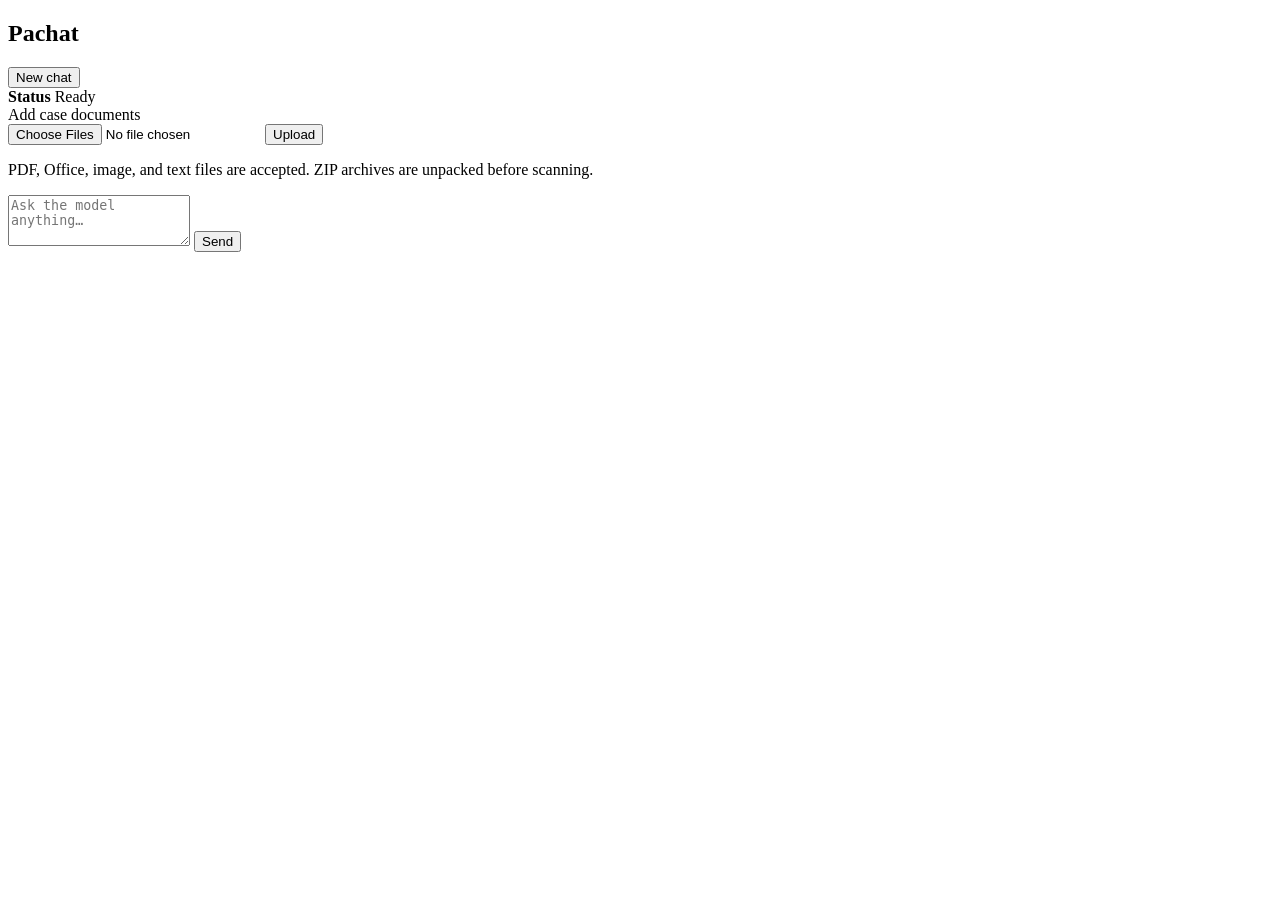
==== app/templates/index.html @ e61147d5 "Add file uploads" ====
<!doctype html>
<html lang="en">
  <head>
    <meta charset="utf-8" />
    <meta name="viewport" content="width=device-width, initial-scale=1" />
    <title>Pachat</title>
    <link rel="stylesheet" href="/static/styles.css" />
  </head>
  <body>
    <main class="app-shell">
      <aside class="sidebar">
        <h1>Pachat</h1>
        <button id="new-chat" class="secondary-button">New chat</button>
        <div class="status-box">
          <strong>Status</strong>
          <span id="status-indicator">Ready</span>
        </div>
      </aside>

      <section class="chat-panel">
        <form id="upload-form" class="intake-form">
          <label for="document-files">Add case documents</label>
          <div class="intake-controls">
            <input id="document-files" name="files" type="file" multiple accept=".pdf,.doc,.docx,.xls,.xlsx,.jpg,.png,.tif,.txt,.rtf,.md,.markdown,.csv,.tsv,.log,.json,.xml,.yaml,.yml,.zip,text/*,image/*" />
            <button type="submit" id="upload-button">Upload</button>
          </div>
          <p id="upload-status" aria-live="polite">PDF, Office, image, and text files are accepted. ZIP archives are unpacked before scanning.</p>
          <ul id="upload-results" aria-live="polite"></ul>
        </form>
        <div id="messages" class="messages" aria-live="polite"></div>

        <form id="chat-form" class="composer">
          <textarea
            id="prompt"
            rows="3"
            placeholder="Ask the model anything…"
            aria-label="User message"
          ></textarea>
          <button type="submit" id="send-button">Send</button>
        </form>
      </section>
    </main>

    <script src="/static/app.js"></script>
  </body>
</html>
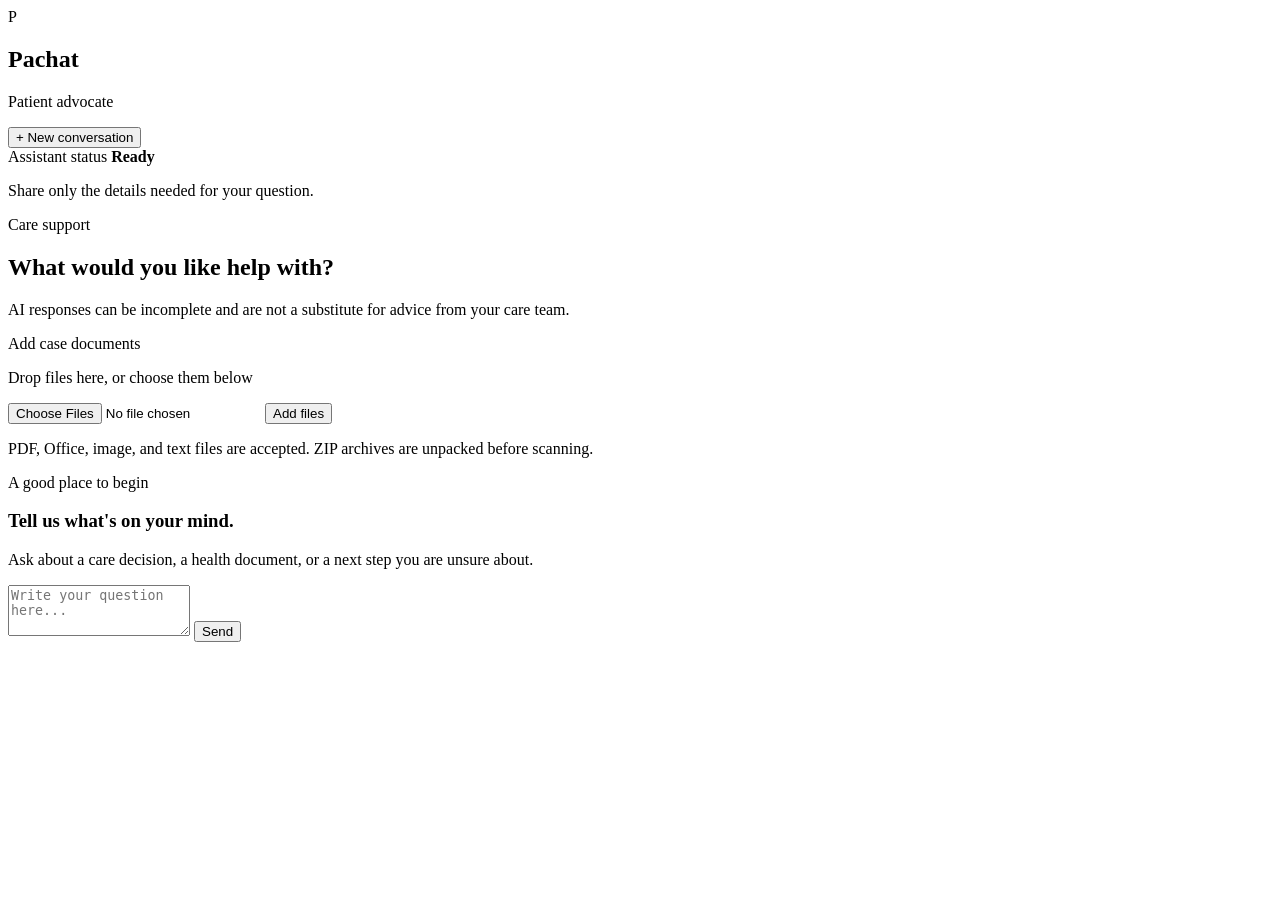
==== commit a90ee1b5: "Update site theme" ====
--- a/app/templates/index.html
+++ b/app/templates/index.html
@@ -3,37 +3,60 @@
   <head>
     <meta charset="utf-8" />
     <meta name="viewport" content="width=device-width, initial-scale=1" />
-    <title>Pachat</title>
+    <meta name="theme-color" content="#f2f7f4" />
+    <title>Pachat | Patient Advocate</title>
     <link rel="stylesheet" href="/static/styles.css" />
   </head>
   <body>
     <main class="app-shell">
-      <aside class="sidebar">
-        <h1>Pachat</h1>
-        <button id="new-chat" class="secondary-button">New chat</button>
+      <aside class="sidebar" aria-label="Pachat navigation">
+        <div class="brand">
+          <span class="brand-mark" aria-hidden="true">P</span>
+          <div>
+            <h1>Pachat</h1>
+            <p>Patient advocate</p>
+          </div>
+        </div>
+        <button id="new-chat" class="secondary-button" type="button">+ New conversation</button>
+        <div class="sidebar-spacer"></div>
         <div class="status-box">
-          <strong>Status</strong>
-          <span id="status-indicator">Ready</span>
+          <span class="status-label">Assistant status</span>
+          <strong id="status-indicator" role="status" aria-live="polite">Ready</strong>
         </div>
+        <p class="sidebar-note">Share only the details needed for your question.</p>
       </aside>
 
-      <section class="chat-panel">
+      <section class="chat-panel" aria-label="Patient advocate chat">
+        <header class="chat-header">
+          <p class="eyebrow">Care support</p>
+          <h2>What would you like help with?</h2>
+          <p class="care-note">AI responses can be incomplete and are not a substitute for advice from your care team.</p>
+        </header>
         <form id="upload-form" class="intake-form">
           <label for="document-files">Add case documents</label>
-          <div class="intake-controls">
-            <input id="document-files" name="files" type="file" multiple accept=".pdf,.doc,.docx,.xls,.xlsx,.jpg,.png,.tif,.txt,.rtf,.md,.markdown,.csv,.tsv,.log,.json,.xml,.yaml,.yml,.zip,text/*,image/*" />
-            <button type="submit" id="upload-button">Upload</button>
+          <div id="drop-area" class="drop-area">
+            <p class="drop-hint" aria-hidden="true">Drop files here, or choose them below</p>
+            <div class="intake-controls">
+              <input id="document-files" name="files" type="file" multiple accept=".pdf,.doc,.docx,.xls,.xlsx,.jpg,.png,.tif,.txt,.rtf,.md,.markdown,.csv,.tsv,.log,.json,.xml,.yaml,.yml,.zip,text/*,image/*" />
+              <button type="submit" id="upload-button">Add files</button>
+            </div>
           </div>
           <p id="upload-status" aria-live="polite">PDF, Office, image, and text files are accepted. ZIP archives are unpacked before scanning.</p>
           <ul id="upload-results" aria-live="polite"></ul>
         </form>
-        <div id="messages" class="messages" aria-live="polite"></div>
+        <div id="messages" class="messages" aria-live="polite">
+          <div id="empty-state" class="empty-state">
+            <p class="empty-kicker">A good place to begin</p>
+            <h3>Tell us what's on your mind.</h3>
+            <p>Ask about a care decision, a health document, or a next step you are unsure about.</p>
+          </div>
+        </div>
 
         <form id="chat-form" class="composer">
           <textarea
             id="prompt"
             rows="3"
-            placeholder="Ask the model anything…"
+            placeholder="Write your question here..."
             aria-label="User message"
           ></textarea>
           <button type="submit" id="send-button">Send</button>
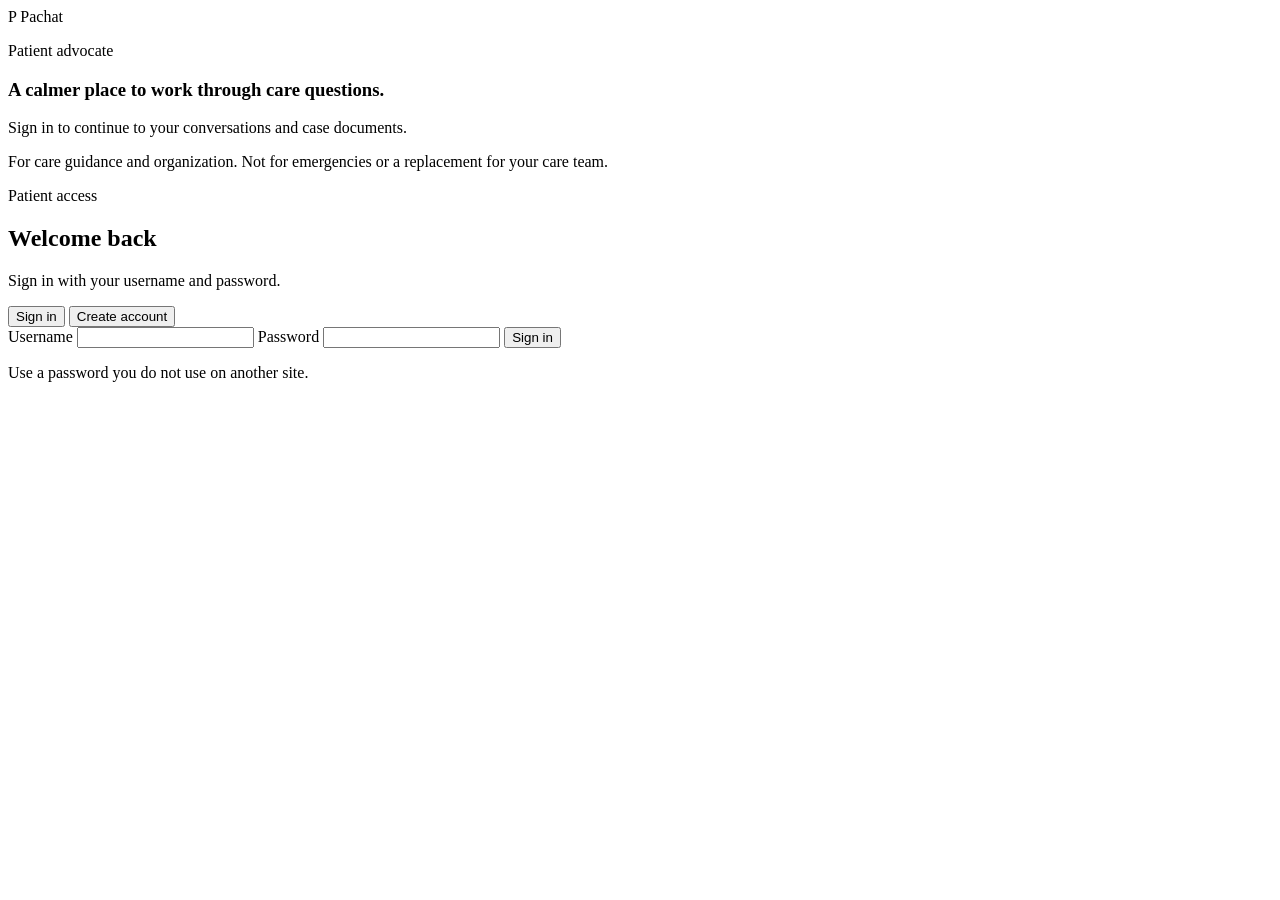
==== commit c3009096: "Add login" ====
--- a/app/templates/index.html
+++ b/app/templates/index.html
@@ -8,7 +8,43 @@
     <link rel="stylesheet" href="/static/styles.css" />
   </head>
   <body>
-    <main class="app-shell">
+    <section id="auth-screen" class="auth-screen">
+      <div class="auth-layout">
+        <aside class="auth-intro">
+          <div class="auth-brand">
+            <span class="brand-mark" aria-hidden="true">P</span>
+            <span>Pachat</span>
+          </div>
+          <p class="auth-eyebrow">Patient advocate</p>
+          <h1>A calmer place to work through care questions.</h1>
+          <p class="auth-intro-note">Sign in to continue to your conversations and case documents.</p>
+          <p class="auth-disclaimer">For care guidance and organization. Not for emergencies or a replacement for your care team.</p>
+        </aside>
+        <div class="auth-content">
+          <p class="eyebrow">Patient access</p>
+          <h2 id="auth-title">Welcome back</h2>
+          <p id="auth-description" class="auth-description">Sign in with your username and password.</p>
+          <div class="auth-tabs" role="group" aria-label="Account access">
+            <button id="show-login" class="auth-tab is-active" type="button" aria-pressed="true">Sign in</button>
+            <button id="show-register" class="auth-tab" type="button" aria-pressed="false">Create account</button>
+          </div>
+          <form id="auth-form" class="auth-form">
+            <label for="auth-username">Username</label>
+            <input id="auth-username" name="username" type="text" minlength="3" maxlength="32" pattern="[A-Za-z0-9](?:[A-Za-z0-9._]|-)*" autocomplete="username" required />
+            <label for="auth-password">Password</label>
+            <input id="auth-password" name="password" type="password" maxlength="128" autocomplete="current-password" required />
+            <p id="password-requirement" class="field-hint" hidden>Use at least 12 characters.</p>
+            <label id="confirm-password-label" for="auth-password-confirm" hidden>Confirm password</label>
+            <input id="auth-password-confirm" type="password" minlength="12" maxlength="128" autocomplete="new-password" hidden />
+            <p id="auth-error" class="form-error" role="alert" hidden></p>
+            <button id="auth-submit" class="primary-button" type="submit">Sign in</button>
+          </form>
+          <p class="auth-footnote">Use a password you do not use on another site.</p>
+        </div>
+      </div>
+    </section>
+
+    <main id="app-shell" class="app-shell" hidden>
       <aside class="sidebar" aria-label="Pachat navigation">
         <div class="brand">
           <span class="brand-mark" aria-hidden="true">P</span>
@@ -18,12 +54,19 @@
           </div>
         </div>
         <button id="new-chat" class="secondary-button" type="button">+ New conversation</button>
+        <nav class="account-actions" aria-label="Account">
+          <button id="files-open" class="sidebar-action" type="button">My files</button>
+          <button id="profile-open" class="sidebar-action" type="button">Profile and password</button>
+        </nav>
         <div class="sidebar-spacer"></div>
         <div class="status-box">
           <span class="status-label">Assistant status</span>
           <strong id="status-indicator" role="status" aria-live="polite">Ready</strong>
         </div>
-        <p class="sidebar-note">Share only the details needed for your question.</p>
+        <div class="account-footer">
+          <span id="account-display-name"></span>
+          <button id="logout" class="text-button" type="button">Sign out</button>
+        </div>
       </aside>
 
       <section class="chat-panel" aria-label="Patient advocate chat">
@@ -64,6 +107,50 @@
       </section>
     </main>
 
+    <dialog id="profile-dialog" class="account-dialog" aria-labelledby="profile-title">
+      <div class="dialog-header">
+        <div>
+          <p class="eyebrow">Account</p>
+          <h2 id="profile-title">Your profile</h2>
+        </div>
+        <button class="dialog-close" type="button" data-close-dialog="profile-dialog" aria-label="Close profile">×</button>
+      </div>
+      <form id="profile-form" class="dialog-form">
+        <label for="profile-username">Username</label>
+        <input id="profile-username" type="text" readonly />
+        <label for="profile-display-name">Display name</label>
+        <input id="profile-display-name" type="text" maxlength="80" required />
+        <p id="profile-status" class="dialog-status" role="status"></p>
+        <button class="primary-button" type="submit">Save profile</button>
+      </form>
+      <hr />
+      <form id="password-form" class="dialog-form">
+        <h3>Change password</h3>
+        <label for="current-password">Current password</label>
+        <input id="current-password" type="password" autocomplete="current-password" maxlength="128" required />
+        <label for="new-password">New password</label>
+        <input id="new-password" type="password" autocomplete="new-password" minlength="12" maxlength="128" required />
+        <label for="confirm-new-password">Confirm new password</label>
+        <input id="confirm-new-password" type="password" autocomplete="new-password" minlength="12" maxlength="128" required />
+        <p class="field-hint">Use at least 12 characters.</p>
+        <p id="password-status" class="dialog-status" role="status"></p>
+        <button class="primary-button" type="submit">Update password</button>
+      </form>
+    </dialog>
+
+    <dialog id="files-dialog" class="account-dialog" aria-labelledby="files-title">
+      <div class="dialog-header">
+        <div>
+          <p class="eyebrow">Documents</p>
+          <h2 id="files-title">My files</h2>
+        </div>
+        <button class="dialog-close" type="button" data-close-dialog="files-dialog" aria-label="Close files">×</button>
+      </div>
+      <p class="files-note">Files are only available to your signed-in account.</p>
+      <p id="files-status" class="dialog-status" role="status"></p>
+      <ul id="managed-files" class="managed-files"></ul>
+    </dialog>
+
     <script src="/static/app.js"></script>
   </body>
 </html>
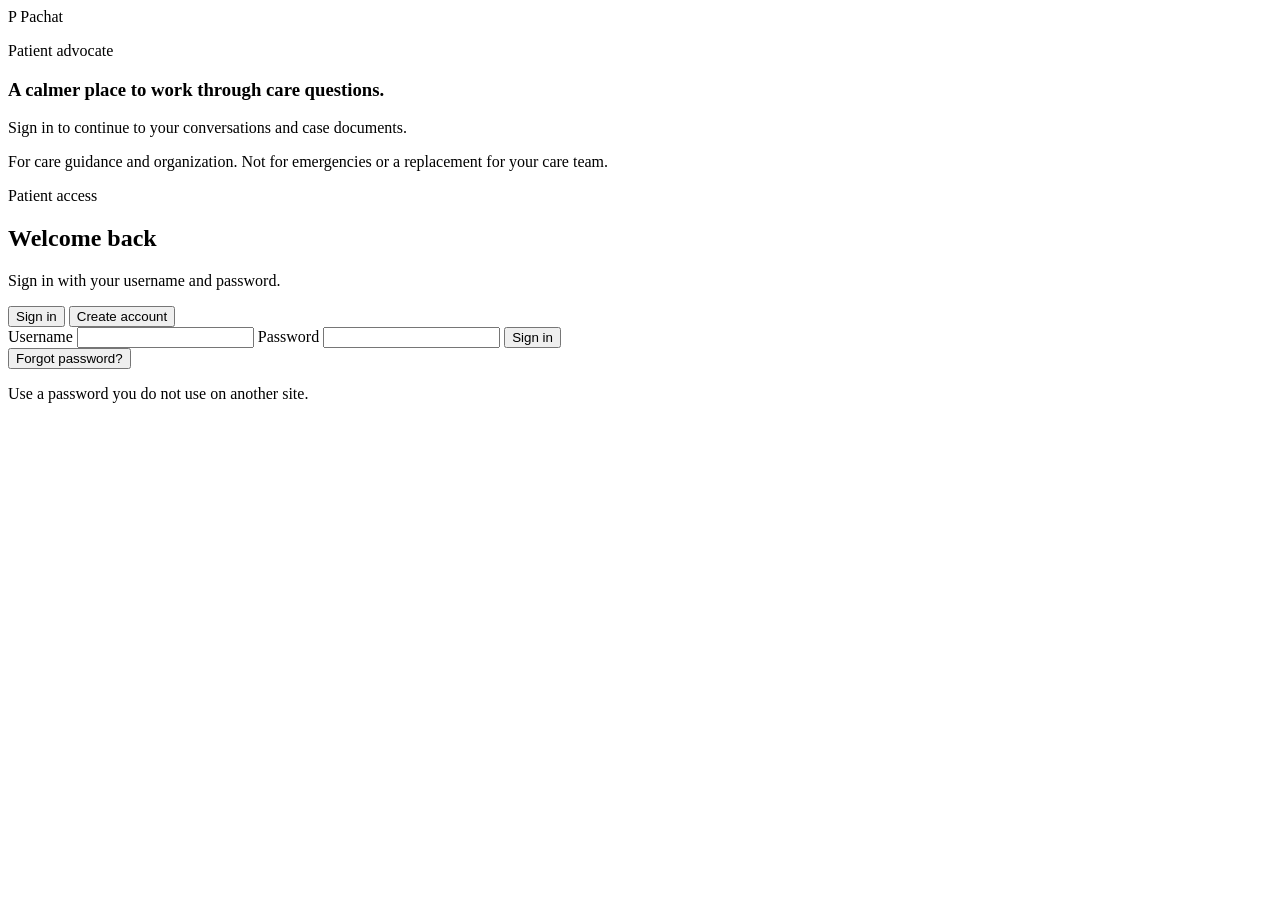
==== commit 28bcb26a: "Add password recovery" ====
--- a/app/templates/index.html
+++ b/app/templates/index.html
@@ -33,11 +33,26 @@
             <input id="auth-username" name="username" type="text" minlength="3" maxlength="32" pattern="[A-Za-z0-9](?:[A-Za-z0-9._]|-)*" autocomplete="username" required />
             <label for="auth-password">Password</label>
             <input id="auth-password" name="password" type="password" maxlength="128" autocomplete="current-password" required />
-            <p id="password-requirement" class="field-hint" hidden>Use at least 12 characters.</p>
+            <p id="password-requirement" class="field-hint" hidden>Use at least 10 characters.</p>
             <label id="confirm-password-label" for="auth-password-confirm" hidden>Confirm password</label>
-            <input id="auth-password-confirm" type="password" minlength="12" maxlength="128" autocomplete="new-password" hidden />
+            <input id="auth-password-confirm" type="password" minlength="10" maxlength="128" autocomplete="new-password" hidden />
             <p id="auth-error" class="form-error" role="alert" hidden></p>
             <button id="auth-submit" class="primary-button" type="submit">Sign in</button>
+          </form>
+          <button id="forgot-password" class="auth-link" type="button">Forgot password?</button>
+          <form id="recovery-form" class="auth-form" hidden>
+            <label for="recovery-username">Username</label>
+            <input id="recovery-username" type="text" minlength="3" maxlength="32" pattern="[A-Za-z0-9](?:[A-Za-z0-9._]|-)*" autocomplete="username" required />
+            <label for="recovery-code">Recovery code</label>
+            <input id="recovery-code" type="text" minlength="32" maxlength="128" autocomplete="off" required />
+            <label for="recovery-password">New password</label>
+            <input id="recovery-password" type="password" minlength="10" maxlength="128" autocomplete="new-password" required />
+            <label for="recovery-password-confirm">Confirm new password</label>
+            <input id="recovery-password-confirm" type="password" minlength="10" maxlength="128" autocomplete="new-password" required />
+            <p class="field-hint">Use at least 10 characters.</p>
+            <p id="recovery-error" class="form-error" role="alert" hidden></p>
+            <button id="recovery-submit" class="primary-button" type="submit">Reset password</button>
+            <button id="return-to-login" class="auth-link" type="button">Back to sign in</button>
           </form>
           <p class="auth-footnote">Use a password you do not use on another site.</p>
         </div>
@@ -129,12 +144,21 @@
         <label for="current-password">Current password</label>
         <input id="current-password" type="password" autocomplete="current-password" maxlength="128" required />
         <label for="new-password">New password</label>
-        <input id="new-password" type="password" autocomplete="new-password" minlength="12" maxlength="128" required />
+        <input id="new-password" type="password" autocomplete="new-password" minlength="10" maxlength="128" required />
         <label for="confirm-new-password">Confirm new password</label>
-        <input id="confirm-new-password" type="password" autocomplete="new-password" minlength="12" maxlength="128" required />
-        <p class="field-hint">Use at least 12 characters.</p>
+        <input id="confirm-new-password" type="password" autocomplete="new-password" minlength="10" maxlength="128" required />
+        <p class="field-hint">Use at least 10 characters.</p>
         <p id="password-status" class="dialog-status" role="status"></p>
         <button class="primary-button" type="submit">Update password</button>
+      </form>
+      <hr />
+      <form id="recovery-code-form" class="dialog-form">
+        <h3>Recovery code</h3>
+        <p class="field-hint">Create a new one if you have lost yours. This replaces any previous code.</p>
+        <label for="recovery-code-current-password">Current password</label>
+        <input id="recovery-code-current-password" type="password" autocomplete="current-password" maxlength="128" required />
+        <p id="recovery-code-status" class="dialog-status" role="status"></p>
+        <button class="primary-button" type="submit">Generate new recovery code</button>
       </form>
     </dialog>
 
@@ -151,6 +175,18 @@
       <ul id="managed-files" class="managed-files"></ul>
     </dialog>
 
+    <dialog id="recovery-code-dialog" class="account-dialog recovery-code-dialog" aria-labelledby="recovery-code-title">
+      <p class="eyebrow">Save this code</p>
+      <h2 id="recovery-code-title">Keep your recovery code somewhere private</h2>
+      <p class="files-note">This code is shown only once. Anyone with it can reset your password. Store it separately from your password.</p>
+      <code id="recovery-code-value" class="recovery-code-value"></code>
+      <p id="recovery-copy-status" class="dialog-status" role="status"></p>
+      <div class="recovery-code-actions">
+        <button id="recovery-code-copy" class="secondary-button" type="button">Copy code</button>
+        <button id="recovery-code-done" class="primary-button" type="button">I've saved it</button>
+      </div>
+    </dialog>
+
     <script src="/static/app.js"></script>
   </body>
 </html>
